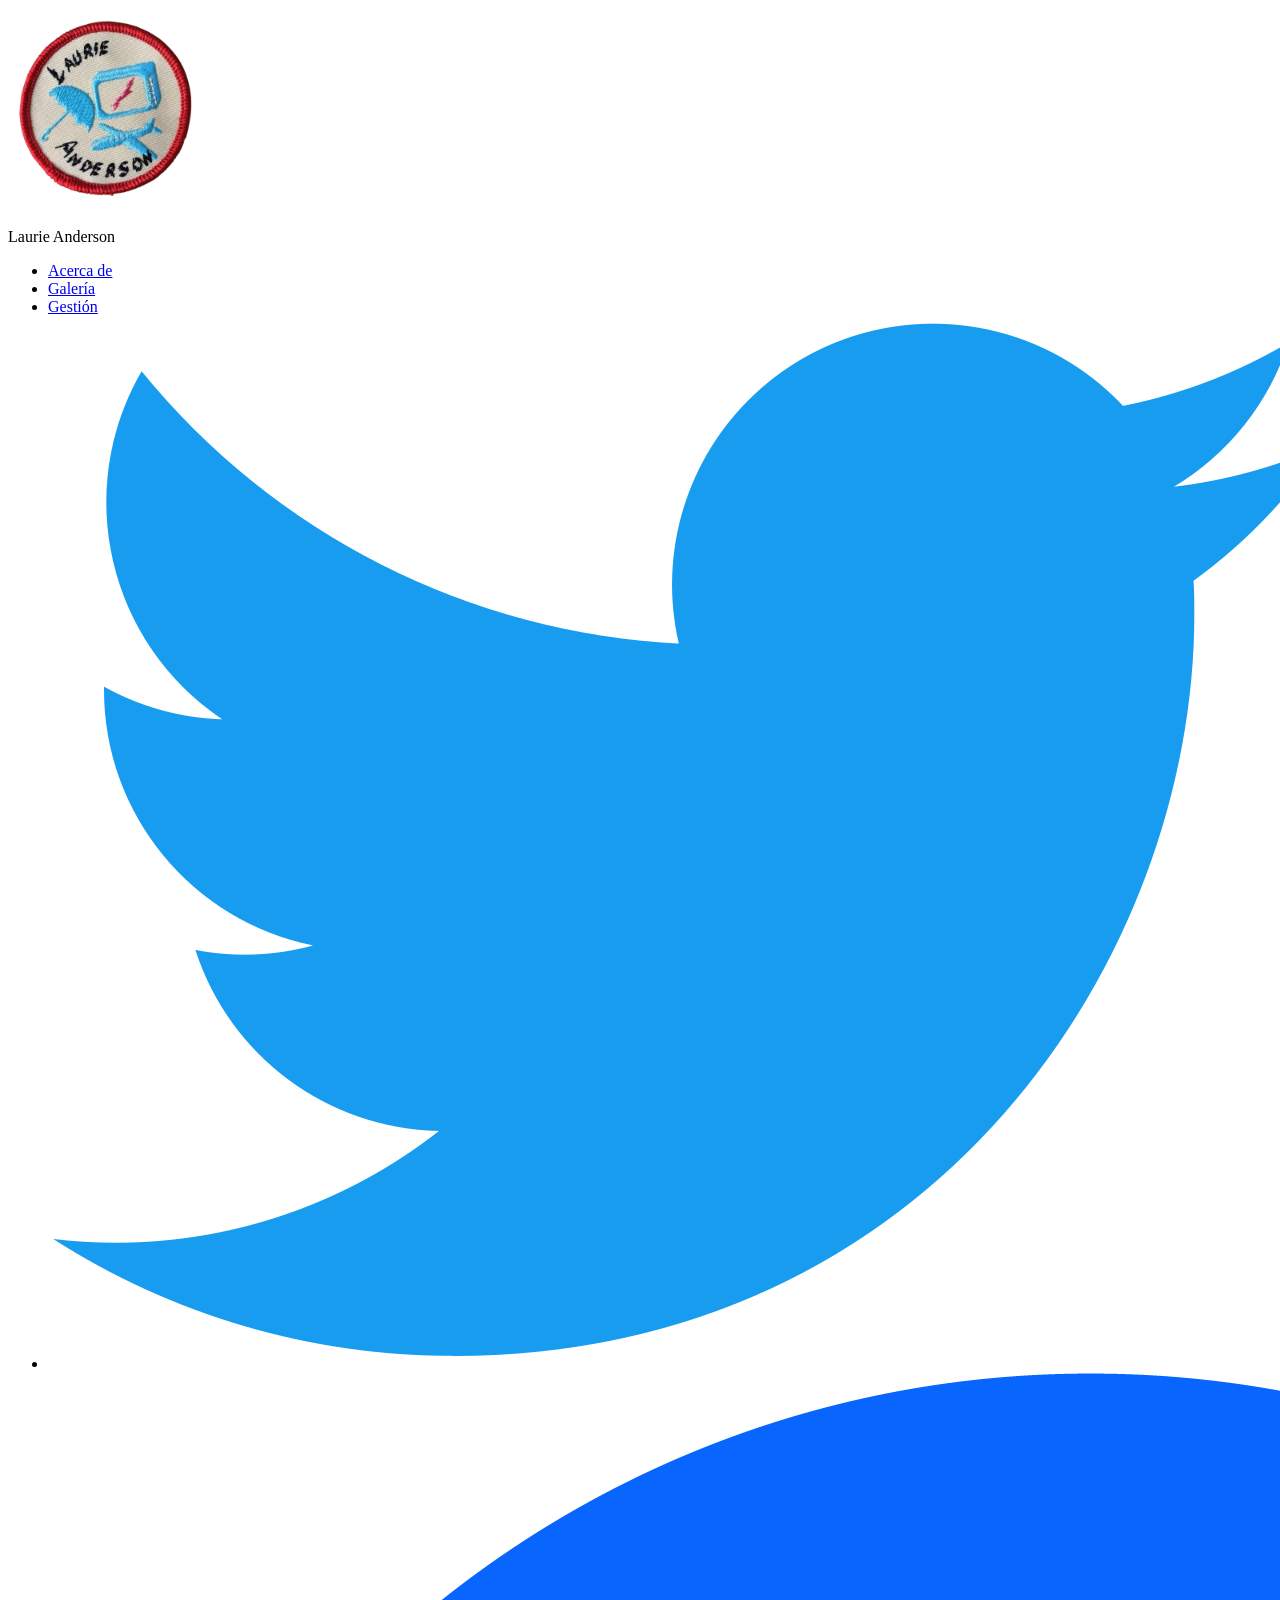
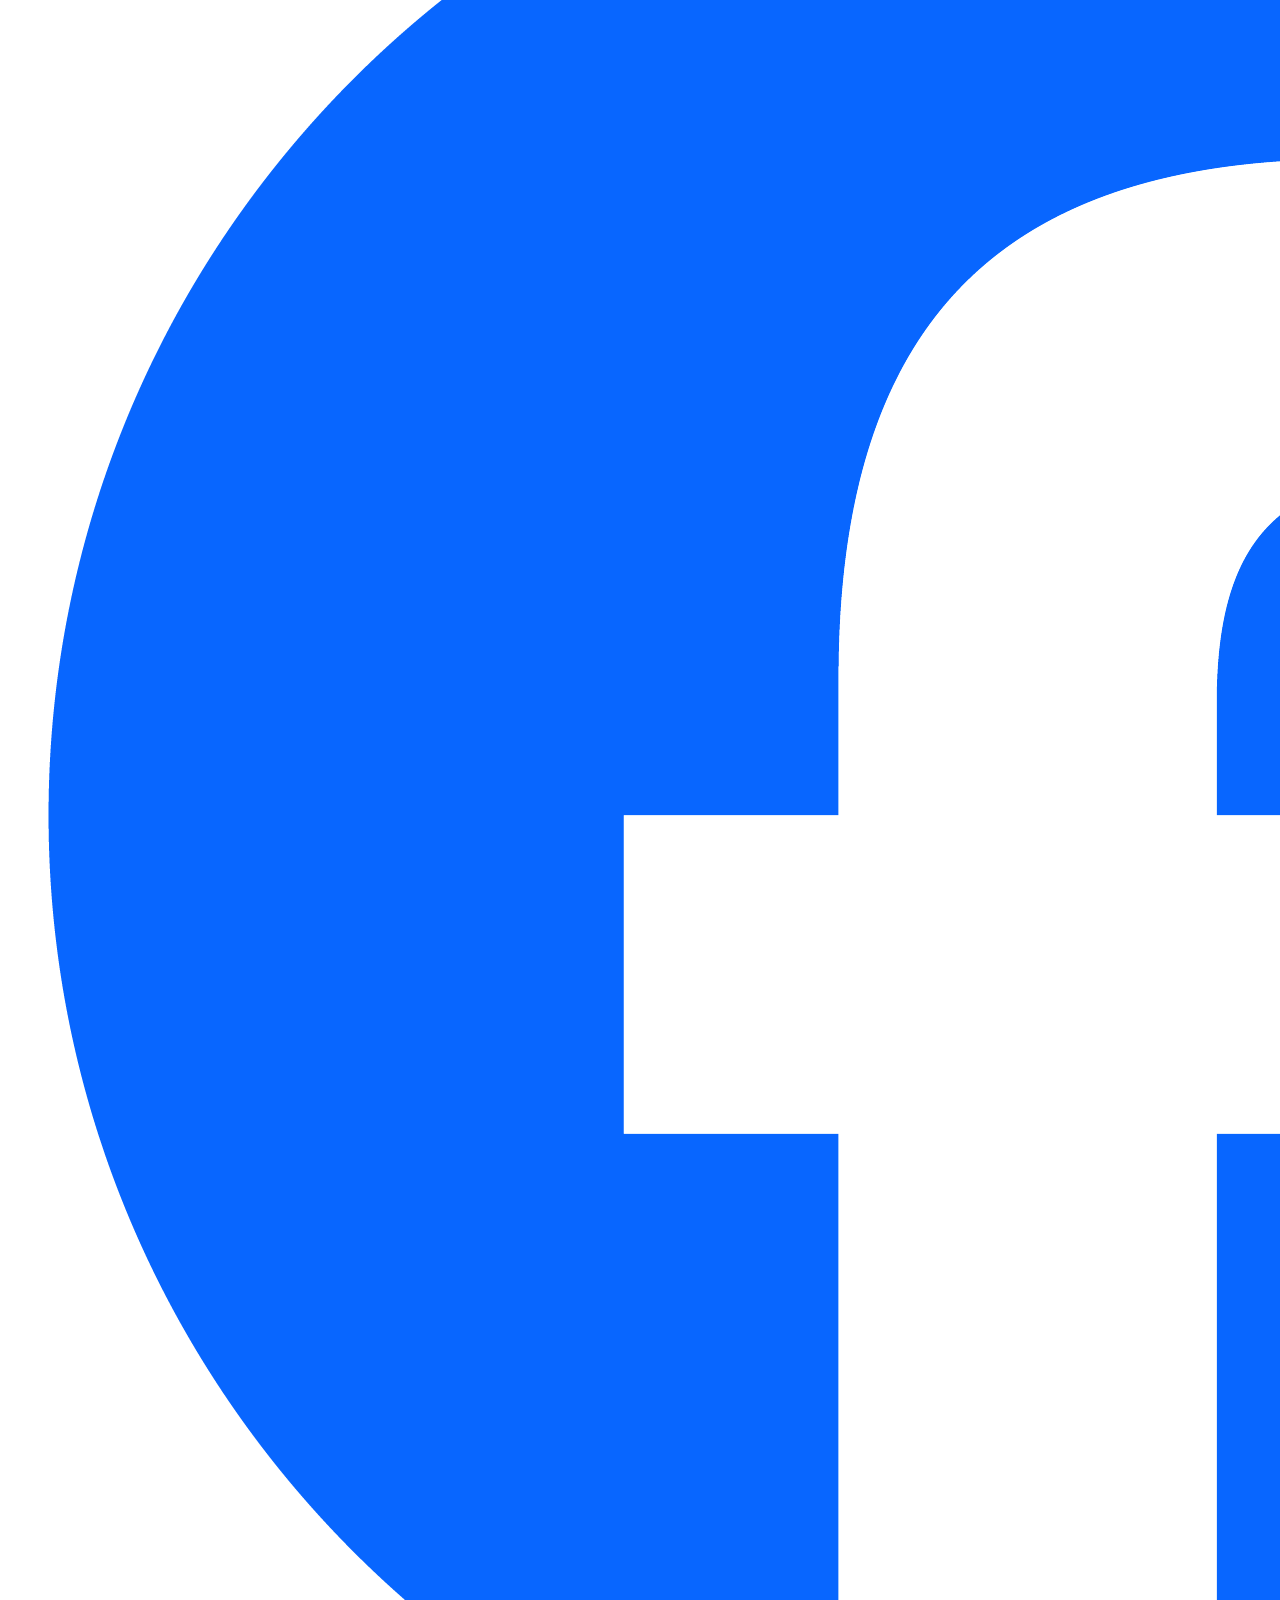
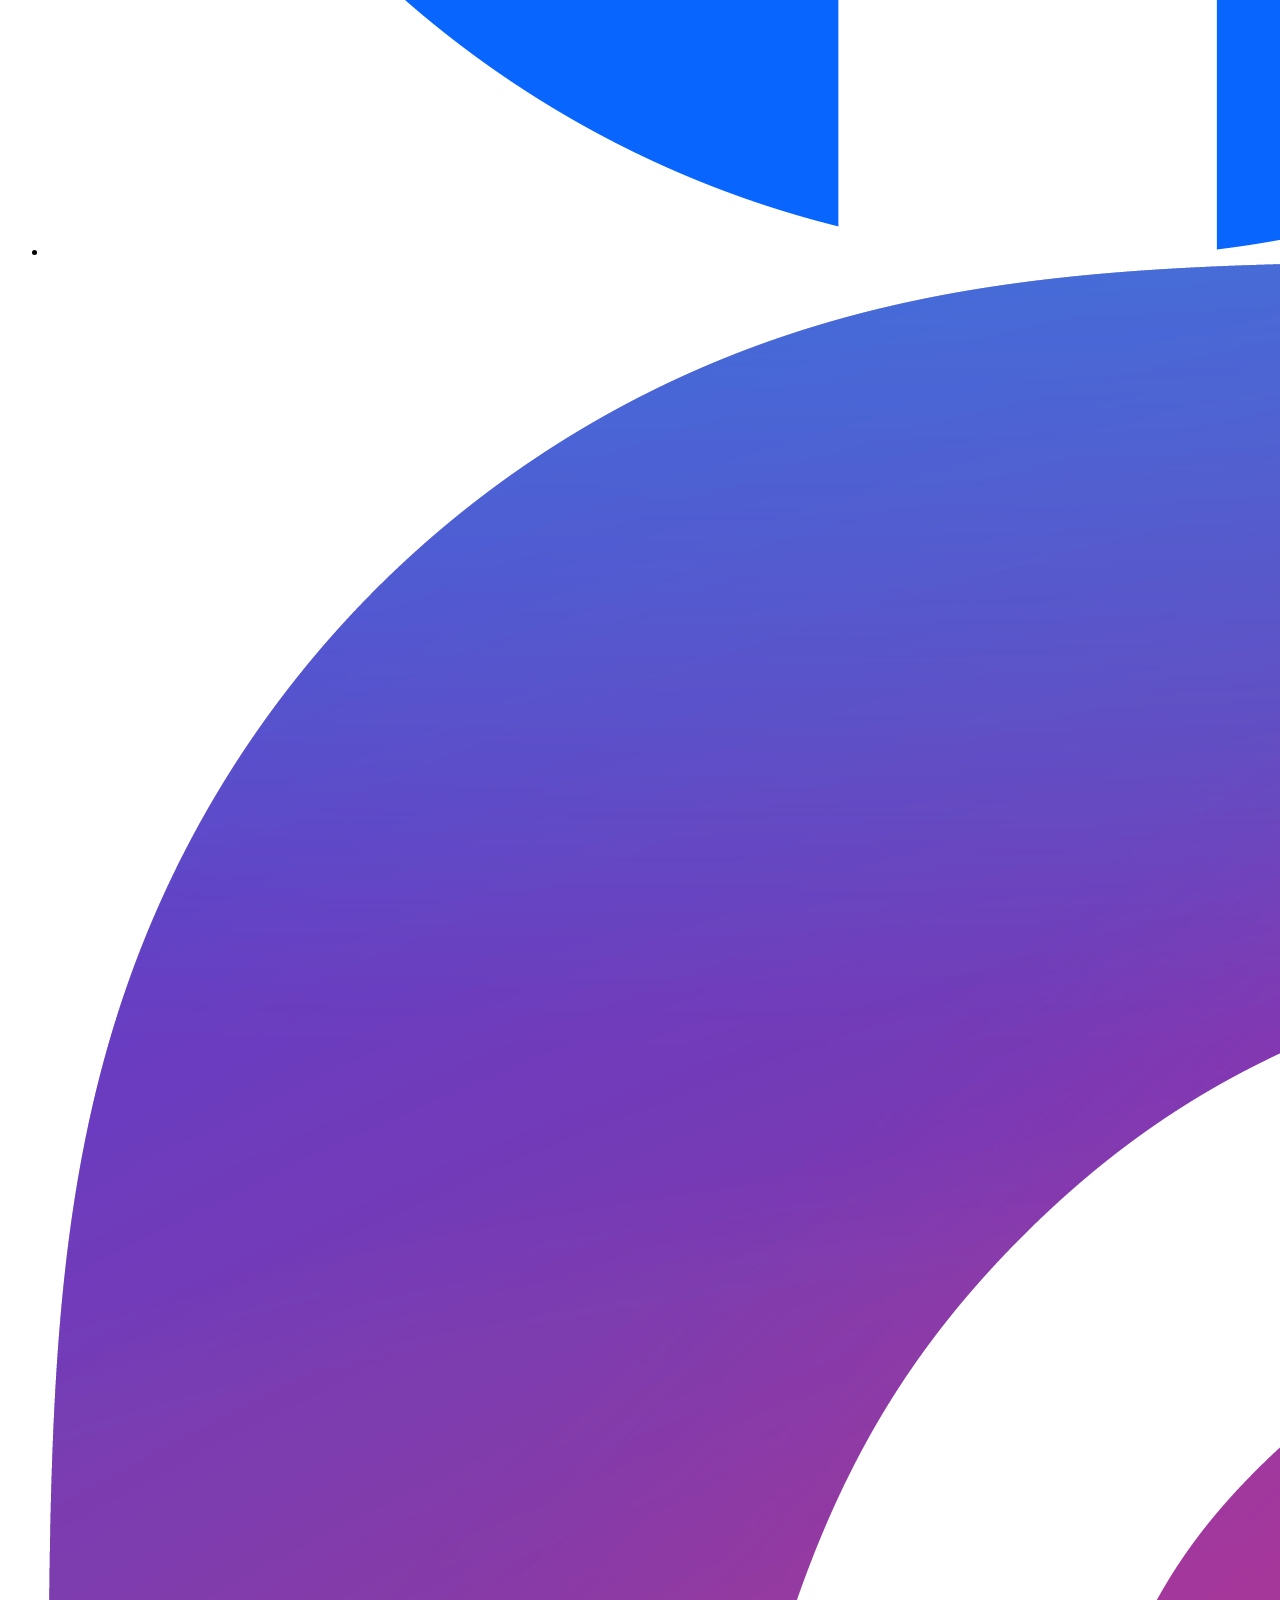
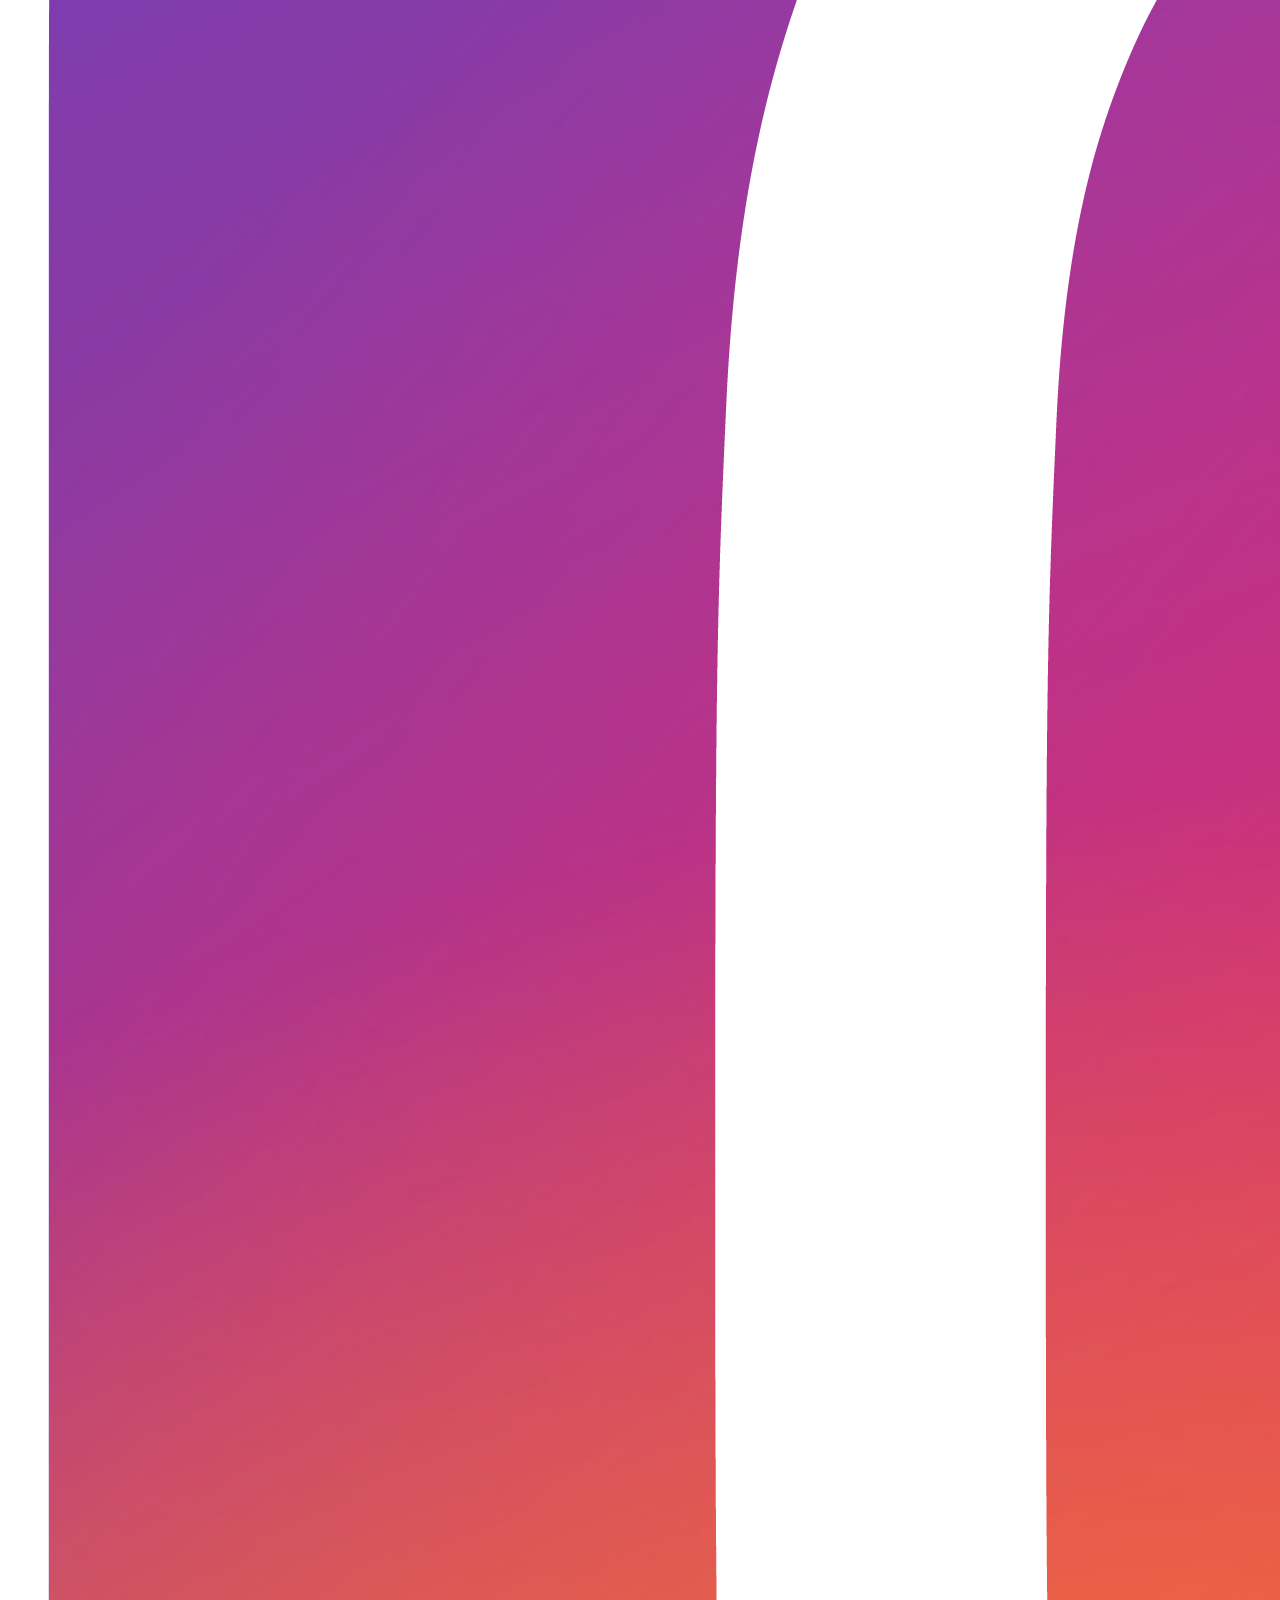
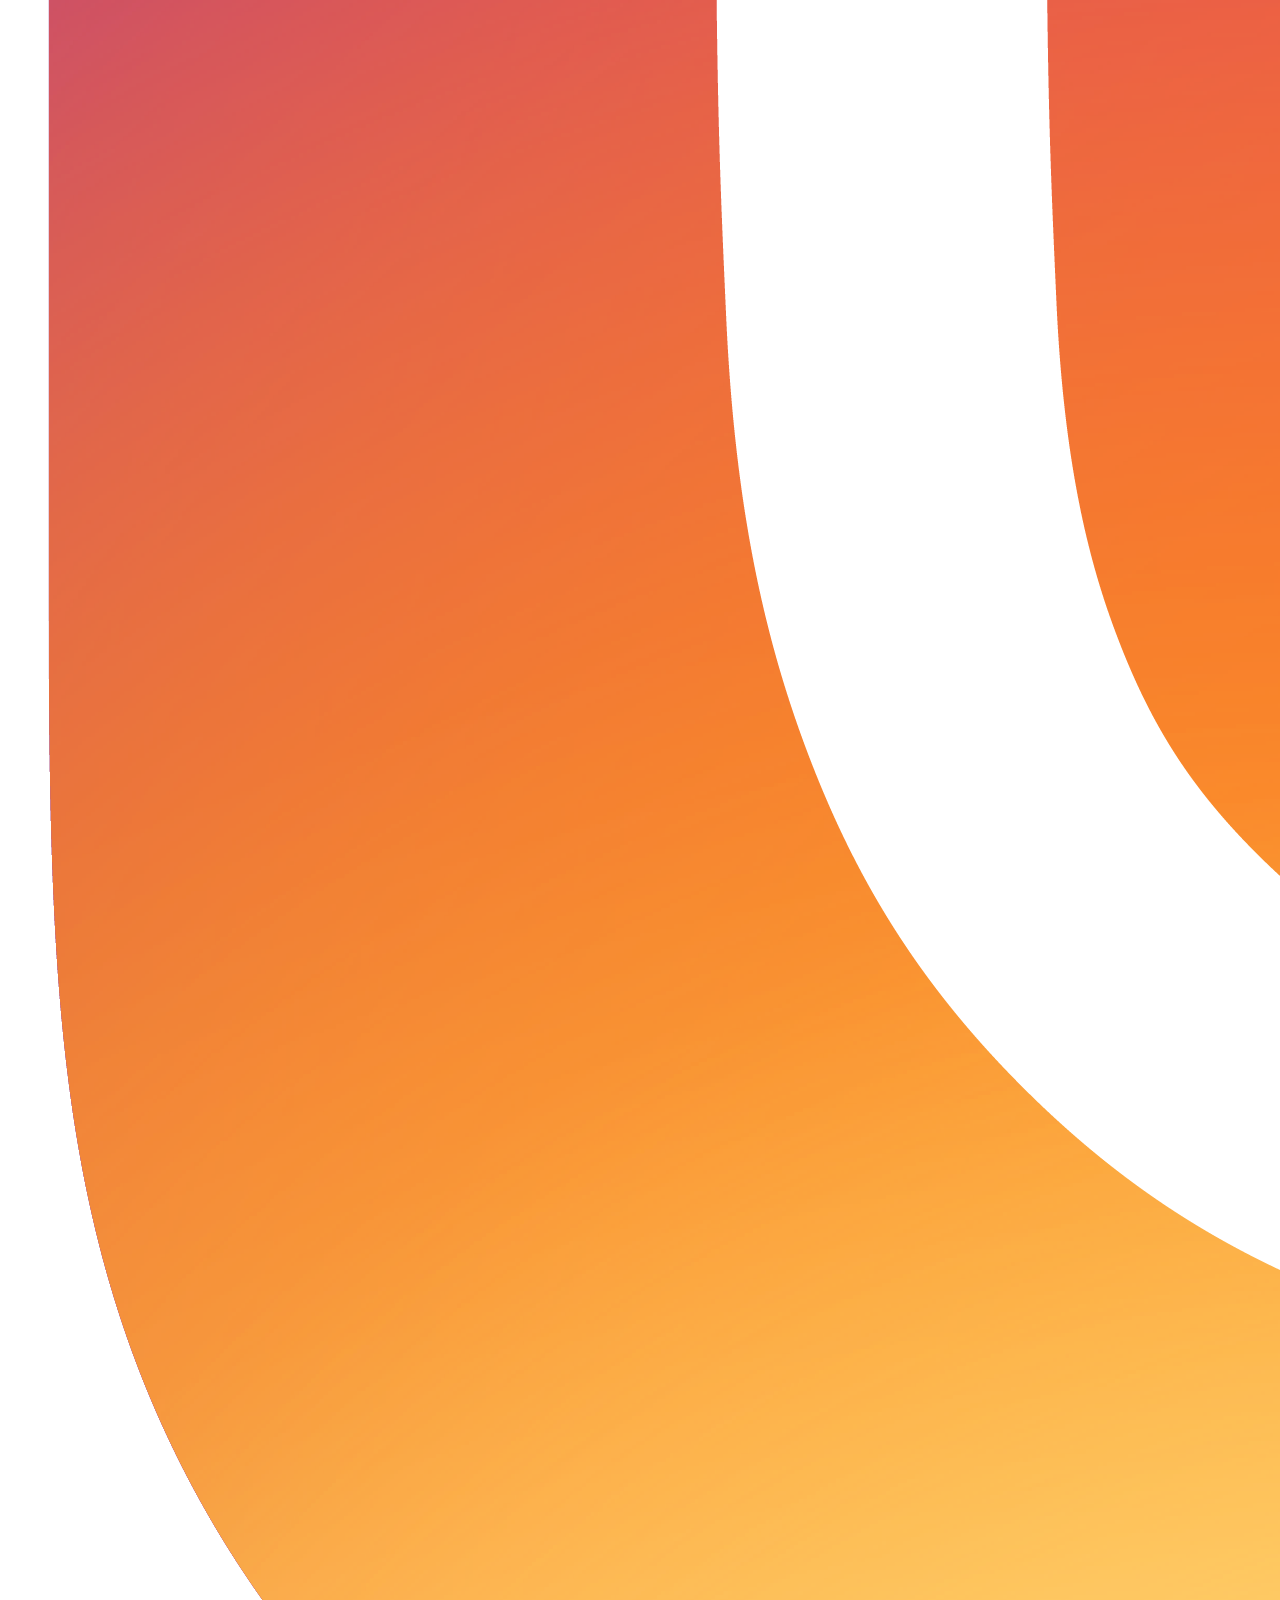
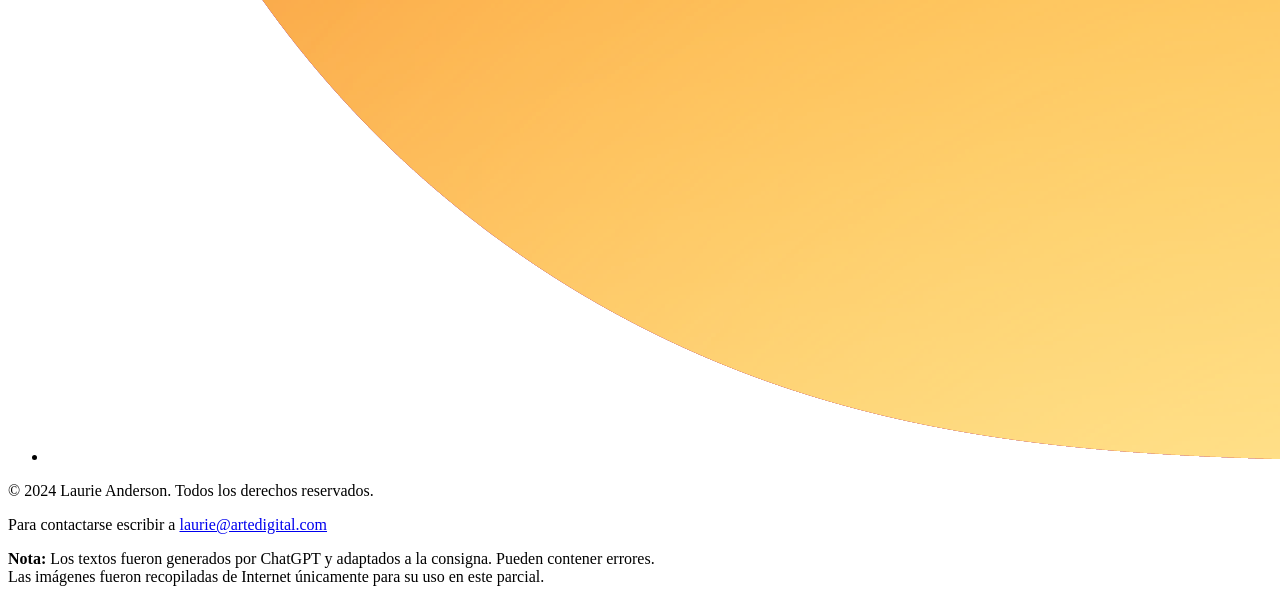
==== pag2-acercade.html @ 1b0a3bed "Agrego código HTML del header, footer, y del index. Creo archivos .css para cada página y los linkeo" ====
<!DOCTYPE html>
<html lang="es">

    <head>
        <title>Acerca de Laurie</title>
        <meta charset="UTF-8">
        <link href="css/estilo-pag2.css" rel="stylesheet">
        <link rel="icon" type="image/x-icon" href="img/logo-icon.ico">
    </head>

    <body>
        <header>
            <a href="index.html" class="logo-link"><img src="img/logo-header.png" alt="Logo de parche de Laurie Anderson" height="200" width="200" class="logo-header"></a>
            <p id="nombre-header">Laurie Anderson</p>
            <nav>
                <ul>
                    <div class="vinculos-header">
                        <li><a href="pag2-acercade.html">Acerca de</a></li>
                        <li><a href="pag3-galeria.html">Galería</a></li>
                        <li><a href="pag4-gestion.html">Gestión</a></li>
                    </div>
                    <li class="redes"><a href="http://www.twitter.com/onlyanexpert" target="_blank"><img
                                src="img/twitter.png" alt="Logo de Twitter" class="twitter"></a></li>
                    <li class="redes"><a href="https://www.facebook.com/LaurieAnderson" target="_blank"><img
                                src="img/facebook.png" alt="Logo de Facebook" class="facebook"></a></li>
                    <li class="redes"><a href="http://instagram.com/laurieandersonofficial" target="_blank"><img
                                src="img/instagram.png" alt="Logo de Instagram" class="instagram"></a></li>
                </ul>
            </nav>
        </header>

        <main>
        </main>

        <footer>
            <p>© 2024 Laurie Anderson. Todos los derechos reservados.</p>
            <p>Para contactarse escribir a <a href="mailto:laurie@artedigital.com">laurie@artedigital.com</a></p>
            <p><b>Nota:</b> Los textos fueron generados por ChatGPT y adaptados a la consigna. Pueden contener
                errores.<br>Las imágenes fueron recopiladas de Internet únicamente para su uso en este parcial.</p>
        </footer>
    </body>
</html>
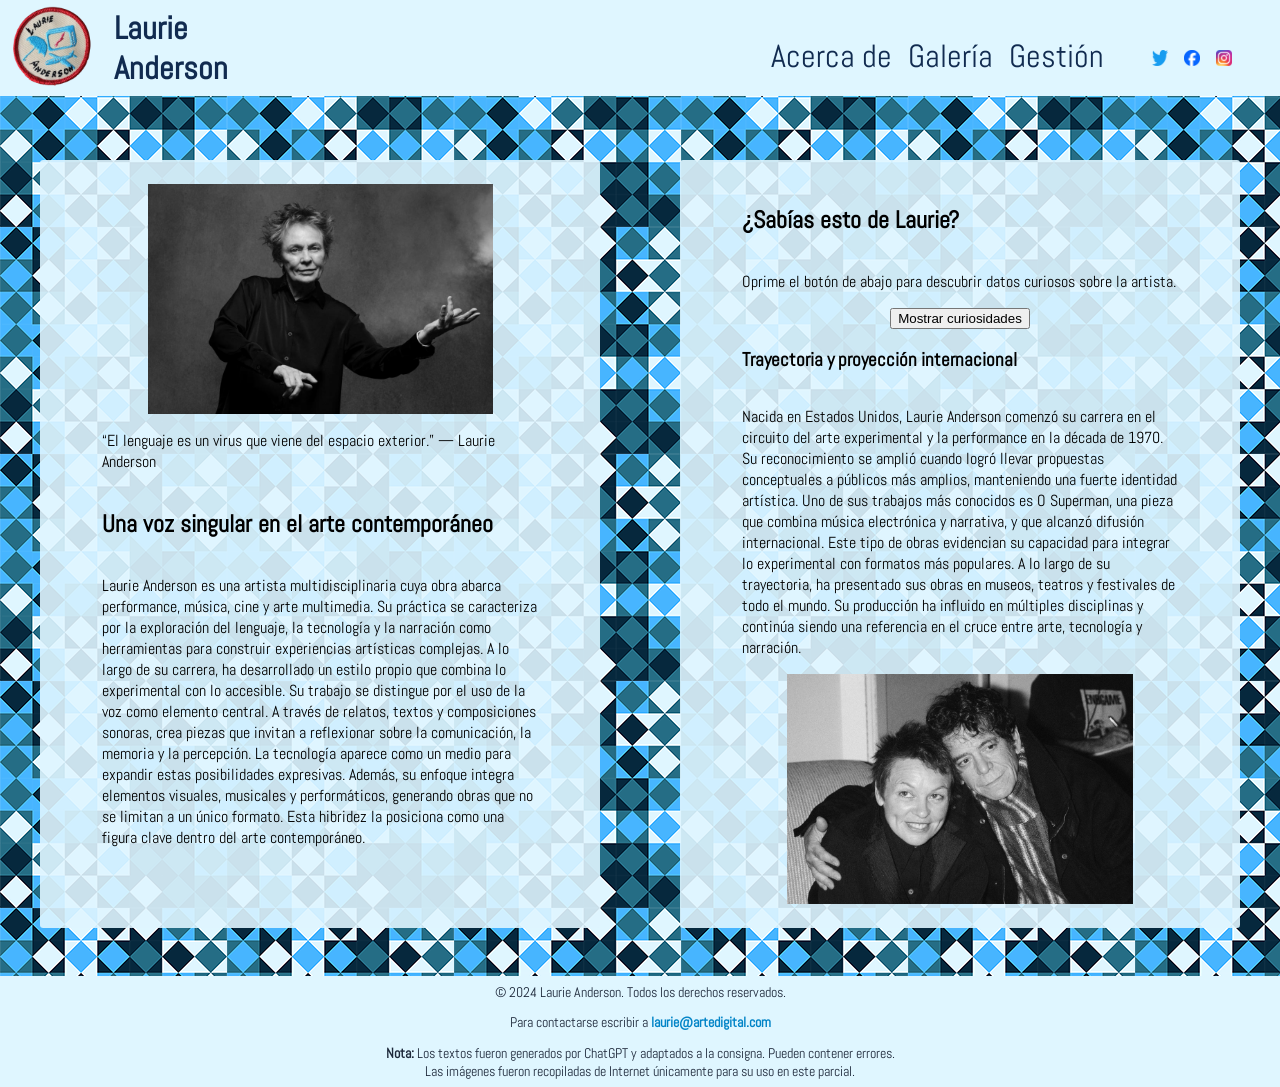
==== commit 03158300: "Finalizo HTML, JS y CSS en todas las páginas" ====
--- a/pag2-acercade.html
+++ b/pag2-acercade.html
@@ -1,17 +1,22 @@
 <!DOCTYPE html>
 <html lang="es">
 
-    <head>
-        <title>Acerca de Laurie</title>
-        <meta charset="UTF-8">
-        <link href="css/estilo-pag2.css" rel="stylesheet">
-        <link rel="icon" type="image/x-icon" href="img/logo-icon.ico">
-    </head>
+<head>
+    <title>Laurie Anderson - Bienvenido/a</title>
+    <meta charset="UTF-8">
+    <link href="css/estilo-pag2.css" rel="stylesheet">
+    <link rel="icon" type="image/x-icon" href="img/logo-icon.ico">
+</head>
+
+<body>
 
     <body>
         <header>
-            <a href="index.html" class="logo-link"><img src="img/logo-header.png" alt="Logo de parche de Laurie Anderson" height="200" width="200" class="logo-header"></a>
-            <p id="nombre-header">Laurie Anderson</p>
+            <div id="logo-nombre">
+                <a href="index.html" class="logo-link"><img src="img/logo-header.png"
+                        alt="Logo de parche de Laurie Anderson" height="90" width="90" class="logo-header"></a>
+                <p id="nombre-header">Laurie Anderson</p>
+            </div>
             <nav>
                 <ul>
                     <div class="vinculos-header">
@@ -30,6 +35,37 @@
         </header>
 
         <main>
+            <section>
+                <img src="img/anderson.jpg" alt="Fotografía de Laurie Anderson" height="230">
+                <p>“El lenguaje es un virus que viene del espacio exterior.” — Laurie Anderson</p>
+                <h1>Una voz singular en el arte contemporáneo</h1>
+                <p>Laurie Anderson es una artista multidisciplinaria cuya obra abarca performance, música, cine y arte
+                    multimedia. Su práctica se caracteriza por la exploración del lenguaje, la tecnología y la narración
+                    como herramientas para construir experiencias artísticas complejas. A lo largo de su carrera, ha
+                    desarrollado un estilo propio que combina lo experimental con lo accesible.
+                    Su trabajo se distingue por el uso de la voz como elemento central. A través de relatos, textos y
+                    composiciones sonoras, crea piezas que invitan a reflexionar sobre la comunicación, la memoria y la
+                    percepción. La tecnología aparece como un medio para expandir estas posibilidades expresivas.
+                    Además, su enfoque integra elementos visuales, musicales y performáticos, generando obras que no se
+                    limitan a un único formato. Esta hibridez la posiciona como una figura clave dentro del arte
+                    contemporáneo.</p>
+            </section>
+            <section>
+                <h2>¿Sabías esto de Laurie?</h2>
+                <p>Oprime el botón de abajo para descubrir datos curiosos sobre la artista.</p>
+                <button id="boton-curiosidades" onclick="mostrarCuriosidades()">Mostrar curiosidades</button>
+                <h3>Trayectoria y proyección internacional</h3>
+                <p>Nacida en Estados Unidos, Laurie Anderson comenzó su carrera en el circuito del arte experimental y
+                    la performance en la década de 1970. Su reconocimiento se amplió cuando logró llevar propuestas
+                    conceptuales a públicos más amplios, manteniendo una fuerte identidad artística.
+                    Uno de sus trabajos más conocidos es O Superman, una pieza que combina música electrónica y
+                    narrativa, y que alcanzó difusión internacional. Este tipo de obras evidencian su capacidad para
+                    integrar lo experimental con formatos más populares.
+                    A lo largo de su trayectoria, ha presentado sus obras en museos, teatros y festivales de todo el
+                    mundo. Su producción ha influido en múltiples disciplinas y continúa siendo una referencia en el
+                    cruce entre arte, tecnología y narración.</p>
+                <img src="img/laurie-lou-reed.jpg" alt="Imagen de Laurie y su exesposo Lou Reed" height="230">
+            </section>
         </main>
 
         <footer>
@@ -39,4 +75,7 @@
                 errores.<br>Las imágenes fueron recopiladas de Internet únicamente para su uso en este parcial.</p>
         </footer>
     </body>
+    <!--Me encontré con algunos errores de ejecución y al comprobar con la IA decidí utilizar la herramienta de poner el script luego del body-->
+    <script src=js/gestion-pag2.js></script>
+
 </html>
--- a/css/estilo-pag2.css
+++ b/css/estilo-pag2.css
@@ -0,0 +1,149 @@
+@import url('https://fonts.googleapis.com/css2?family=Abel&family=Roboto:ital,wght@0,100..900;1,100..900&family=Ubuntu:ital,wght@0,300;0,400;0,500;0,700;1,300;1,400;1,500;1,700&display=swap');
+
+html,
+body {
+    margin: 0;
+    padding: 0;
+    min-height: 100%;
+    width: 100%;
+}
+
+body {
+    background: rgba(71, 181, 255) url(../img/fondo.png);
+}
+
+main {
+    display: flex;
+    justify-content: space-around;
+    height: 85%;
+    width: 100%;
+}
+
+/* Header */
+header {
+    display: flex;
+    justify-content: space-between;
+    align-items: center;
+    background-color: rgba(223, 246, 255);
+    height: 15%;
+    max-height: 6rem;
+    width: 100%;
+}
+
+#logo-nombre {
+    display: flex;
+    justify-content: flex-start;
+    align-items: center;
+    margin-left: 0.5rem;
+}
+
+#nombre-header {
+    font-family: "Abel", sans-serif;
+    font-weight: bold;
+    font-size: 2rem;
+    color: rgb(17, 43, 80);
+    width: 30%;
+    margin-left: 1rem;
+}
+
+.logo-header:hover {
+    height: 6rem;
+    width: auto;
+}
+
+header nav {
+    display: flex;
+    justify-content: flex-end;
+    align-items: center;
+    margin-right: 2rem;
+}
+
+nav ul {
+    list-style-type: none;
+    display: flex;
+    align-items: center;
+    margin-top: 2rem;
+}
+
+.vinculos-header {
+    font-family: "Abel", sans-serif;
+    font-weight: 500;
+    font-size: 2rem;
+    display: flex;
+    justify-content: flex-end;
+    align-items: center;
+    margin-right: 3rem;
+    gap: 1rem;
+}
+
+.vinculos-header a {
+    color: rgb(17, 43, 80);
+    list-style: none;
+    text-decoration: none;
+}
+
+.redes {
+    display: flex;
+    flex-direction: row;
+    justify-content: flex-end;
+    align-items: center;
+    margin-right: 1rem;
+    margin-top: 0.5rem;
+}
+
+.twitter,
+.facebook,
+.instagram {
+    height: 1rem;
+    width: 1rem;
+}
+
+/*Footer*/
+footer {
+    display: flex;
+    flex-direction: column;
+    justify-content: flex-end;
+    background-color: rgba(223, 246, 255);
+    height: 18%;
+    width: 100%;
+    margin-top: 3rem;
+}
+
+footer p {
+    font-family: "Abel", sans-serif;
+    margin: 0.4rem 0;
+    color: #1e293b;
+    font-size: 0.9rem;
+    text-align: center;
+}
+
+footer a {
+    color: #0284c7;
+    text-decoration: none;
+    font-weight: bold;
+}
+
+footer a:hover {
+    text-decoration: underline;
+}
+
+/* Main */
+section {
+    display: flex;
+    align-items: center;
+    flex-direction: column;
+    background-color: rgba(223, 246, 255, 90%);
+    padding: 1.5rem;
+    margin-top: 4rem;
+    border-radius: 0.2rem;
+    width: 40%;
+    height: auto;
+}
+
+section p,
+section h1,
+section h2,
+section h3 {
+    font-family: "Abel", sans-serif;
+    width: 85%;
+}
